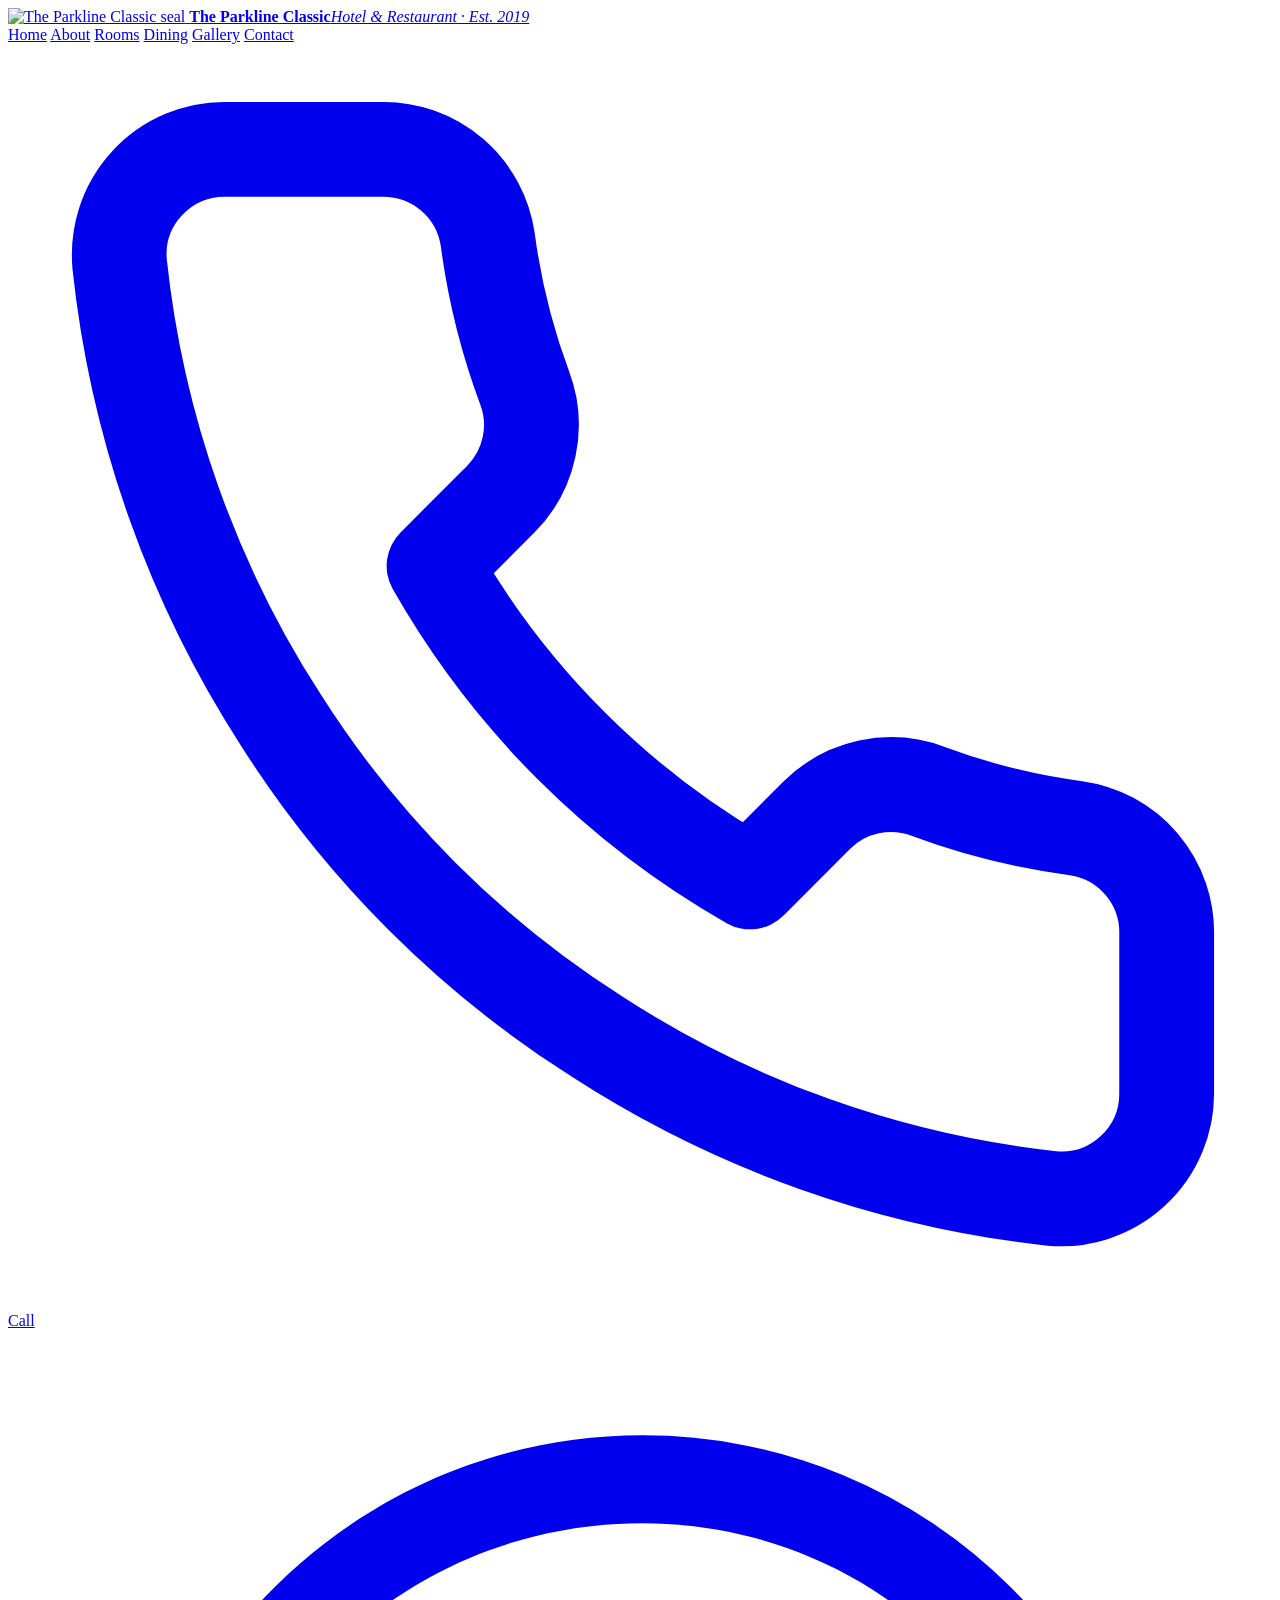
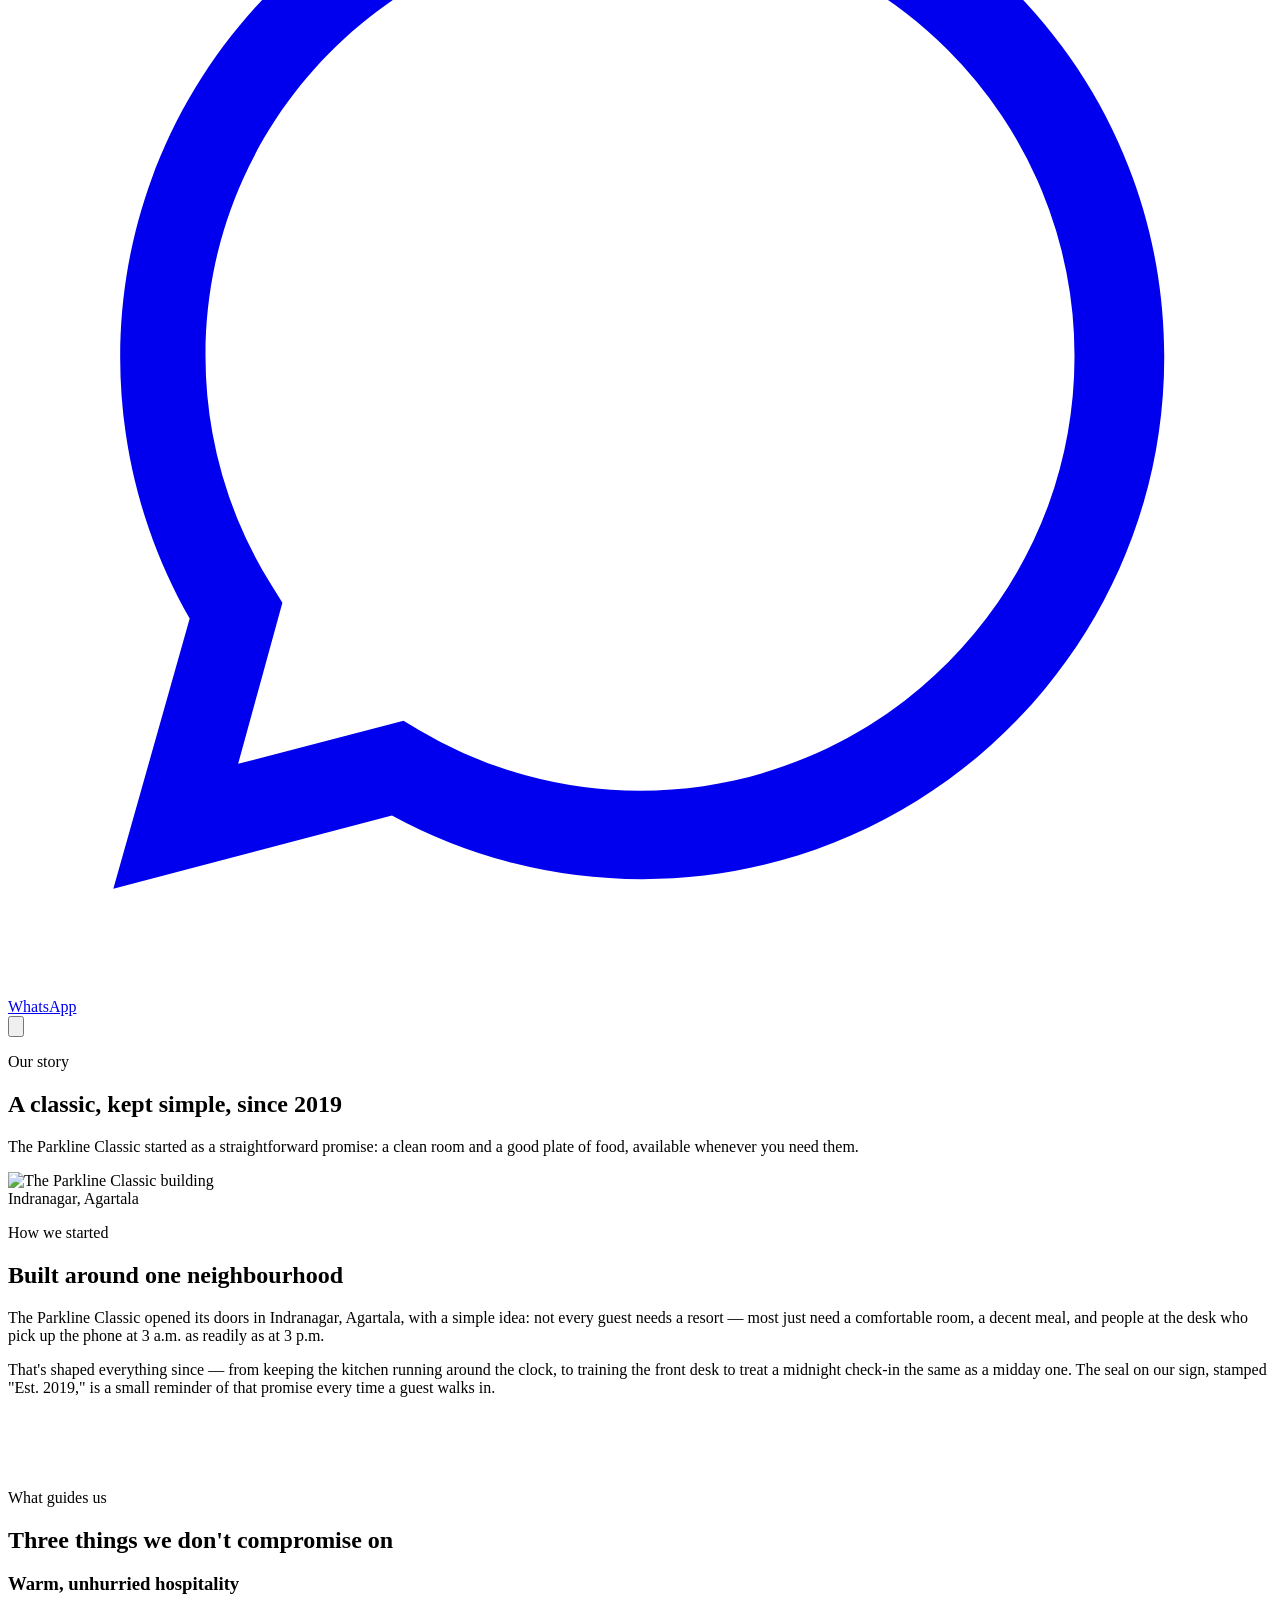
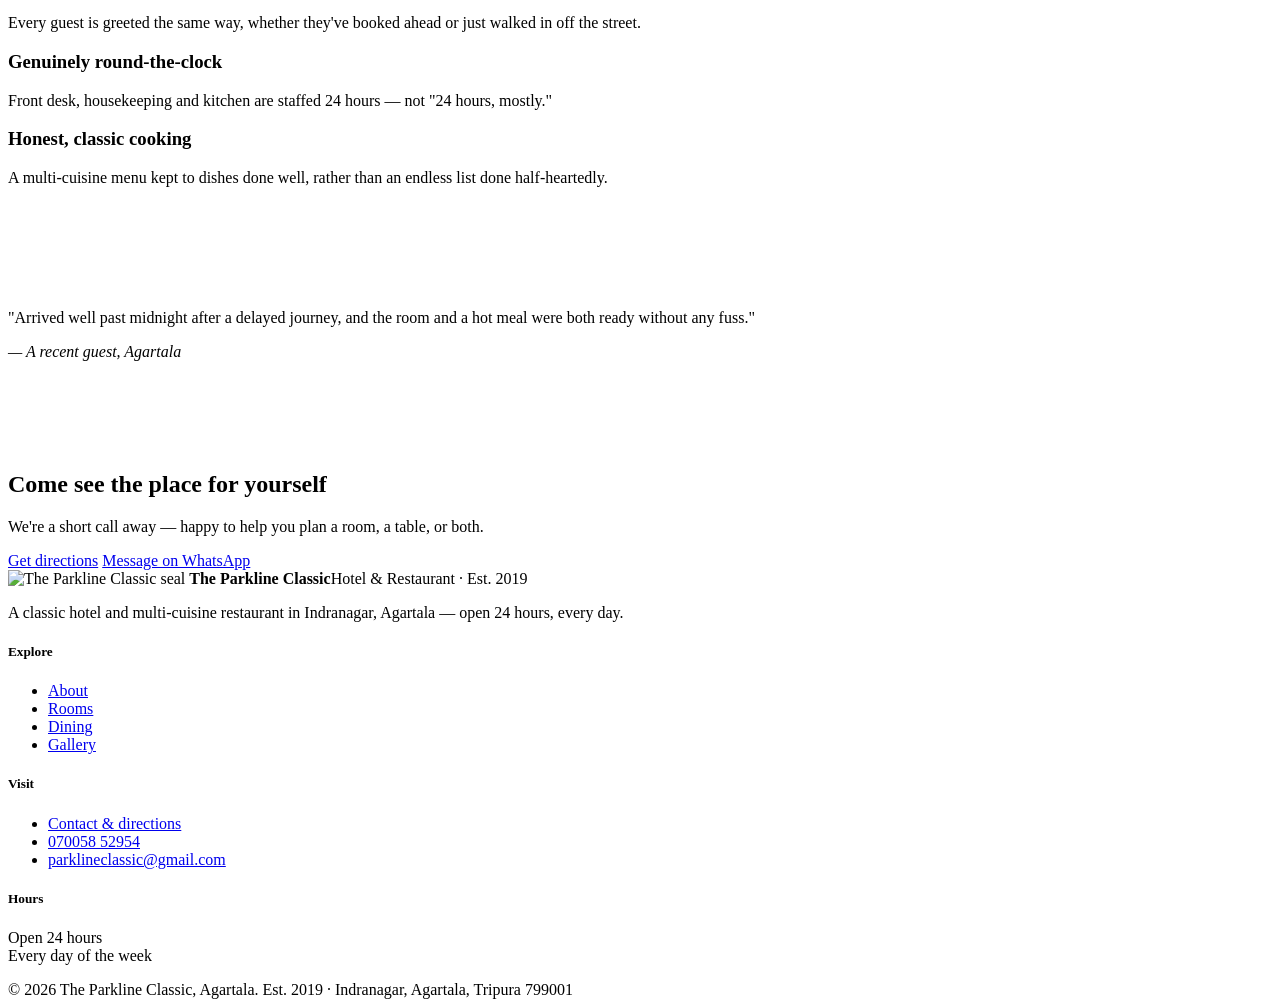
==== about.html @ aabbcf1f "Add files via upload" ====
<!DOCTYPE html>
<html lang="en">
<head>
<meta charset="UTF-8">
<meta name="viewport" content="width=device-width, initial-scale=1.0">
<title>About Us — The Parkline Classic, Agartala</title>
<meta name="description" content="The Parkline Classic has been a classic hotel and restaurant address in Indranagar, Agartala since 2019 — read our story.">
<link rel="icon" href="images/parkline-seal.png">
<link rel="stylesheet" href="styles.css">
</head>
<body>

<header class="site-header">
  <div class="header-inner">
    <a href="index.html" class="brand">
      <img src="images/parkline-seal.png" alt="The Parkline Classic seal" class="brand-mark">
      <span class="brand-word"><strong>The Parkline Classic</strong><em>Hotel &amp; Restaurant · Est. 2019</em></span>
    </a>
    <nav class="main-nav">
      <a href="index.html">Home</a>
      <a href="about.html" aria-current="page">About</a>
      <a href="rooms.html">Rooms</a>
      <a href="dining.html">Dining</a>
      <a href="gallery.html">Gallery</a>
      <a href="contact.html">Contact</a>
    </nav>
    <div class="header-actions">
      <a href="tel:+917005852954" class="btn btn-outline">
        <svg viewBox="0 0 24 24" fill="none" stroke="currentColor" stroke-width="1.8" stroke-linecap="round" stroke-linejoin="round"><path d="M22 16.92v3a2 2 0 0 1-2.18 2 19.79 19.79 0 0 1-8.63-3.07 19.5 19.5 0 0 1-6-6 19.79 19.79 0 0 1-3.07-8.67A2 2 0 0 1 4.11 2h3a2 2 0 0 1 2 1.72c.127.96.362 1.903.7 2.81a2 2 0 0 1-.45 2.11L8.09 9.91a16 16 0 0 0 6 6l1.27-1.27a2 2 0 0 1 2.11-.45c.907.338 1.85.573 2.81.7A2 2 0 0 1 22 16.92z"/></svg>
        Call
      </a>
      <a href="https://wa.me/917005852954" target="_blank" rel="noopener" class="btn btn-brass">
        <svg viewBox="0 0 24 24" fill="currentColor"><path d="M12.04 2C6.58 2 2.13 6.45 2.13 11.91c0 1.75.46 3.46 1.32 4.96L2 22l5.29-1.39a9.9 9.9 0 0 0 4.75 1.21h.004c5.46 0 9.91-4.45 9.91-9.91 0-2.65-1.03-5.14-2.9-7.01A9.87 9.87 0 0 0 12.04 2zm0 1.67c2.19 0 4.25.85 5.8 2.4a8.2 8.2 0 0 1 2.41 5.83c0 4.54-3.7 8.24-8.25 8.24a8.2 8.2 0 0 1-4.19-1.15l-.3-.18-3.14.82.84-3.06-.2-.32a8.18 8.18 0 0 1-1.26-4.38c0-4.55 3.7-8.2 8.29-8.2z"/></svg>
        WhatsApp
      </a>
    </div>
    <button class="nav-toggle" aria-label="Open menu" aria-expanded="false">
      <svg viewBox="0 0 24 24" fill="none" stroke="currentColor" stroke-width="1.8" stroke-linecap="round"><path d="M3 6h18M3 12h18M3 18h18"/></svg>
    </button>
  </div>
</header>

<section class="hero page-hero" style="background-image:url('https://images.unsplash.com/photo-1551776235-dde6d482980b?w=1800&q=80&auto=format');">
  <div class="container hero-inner">
    <p class="eyebrow">Our story</p>
    <h1>A classic, kept simple, since 2019</h1>
    <p class="lede">The Parkline Classic started as a straightforward promise: a clean room and a good plate of food, available whenever you need them.</p>
  </div>
</section>

<section class="feature" style="border-bottom:none; padding-bottom:40px;">
  <div class="container">
    <div class="feature-media">
      <img src="https://images.unsplash.com/photo-1618773928121-c32242e63f39?w=1000&q=80&auto=format" alt="The Parkline Classic building">
      <div class="frame-tag">Indranagar, Agartala</div>
    </div>
    <div class="feature-copy prose">
      <p class="eyebrow">How we started</p>
      <h2>Built around one neighbourhood</h2>
      <p>The Parkline Classic opened its doors in Indranagar, Agartala, with a simple idea: not every guest needs a resort — most just need a comfortable room, a decent meal, and people at the desk who pick up the phone at 3 a.m. as readily as at 3 p.m.</p>
      <p>That's shaped everything since — from keeping the kitchen running around the clock, to training the front desk to treat a midnight check-in the same as a midday one. The seal on our sign, stamped "Est. 2019," is a small reminder of that promise every time a guest walks in.</p>
    </div>
  </div>
</section>

<section style="padding: 20px 0 90px;">
  <div class="container">
    <div class="section-head">
      <p class="eyebrow">What guides us</p>
      <h2>Three things we don't compromise on</h2>
    </div>
    <div class="value-row">
      <div class="item">
        <h3>Warm, unhurried hospitality</h3>
        <p>Every guest is greeted the same way, whether they've booked ahead or just walked in off the street.</p>
      </div>
      <div class="item">
        <h3>Genuinely round-the-clock</h3>
        <p>Front desk, housekeeping and kitchen are staffed 24 hours — not "24 hours, mostly."</p>
      </div>
      <div class="item">
        <h3>Honest, classic cooking</h3>
        <p>A multi-cuisine menu kept to dishes done well, rather than an endless list done half-heartedly.</p>
      </div>
    </div>
  </div>
</section>

<section style="padding: 0 0 90px;">
  <div class="container">
    <div class="quote-block">
      <p>"Arrived well past midnight after a delayed journey, and the room and a hot meal were both ready without any fuss."</p>
      <cite>— A recent guest, Agartala</cite>
    </div>
  </div>
</section>

<section class="cta-band">
  <div class="container">
    <div>
      <h2>Come see the place for yourself</h2>
      <p>We're a short call away — happy to help you plan a room, a table, or both.</p>
    </div>
    <div class="cta-actions">
      <a href="contact.html" class="btn btn-brass">Get directions</a>
      <a href="https://wa.me/917005852954" target="_blank" rel="noopener" class="btn btn-ghost-light">Message on WhatsApp</a>
    </div>
  </div>
</section>

<footer class="site-footer">
  <div class="container footer-grid">
    <div>
      <div class="footer-brand">
        <img src="images/parkline-seal.png" alt="The Parkline Classic seal">
        <span><strong>The Parkline Classic</strong><span>Hotel &amp; Restaurant · Est. 2019</span></span>
      </div>
      <p>A classic hotel and multi-cuisine restaurant in Indranagar, Agartala — open 24 hours, every day.</p>
    </div>
    <div>
      <h5>Explore</h5>
      <ul class="footer-links">
        <li><a href="about.html">About</a></li>
        <li><a href="rooms.html">Rooms</a></li>
        <li><a href="dining.html">Dining</a></li>
        <li><a href="gallery.html">Gallery</a></li>
      </ul>
    </div>
    <div>
      <h5>Visit</h5>
      <ul class="footer-links">
        <li><a href="contact.html">Contact &amp; directions</a></li>
        <li><a href="tel:+917005852954">070058 52954</a></li>
        <li><a href="mailto:parklineclassic@gmail.com">parklineclassic@gmail.com</a></li>
      </ul>
    </div>
    <div>
      <h5>Hours</h5>
      <p>Open 24 hours<br>Every day of the week</p>
    </div>
  </div>
  <div class="footer-bottom">
    <span>&copy; <span class="js-year">2026</span> The Parkline Classic, Agartala.</span>
    <span>Est. 2019 · Indranagar, Agartala, Tripura 799001</span>
  </div>
</footer>

<script src="main.js"></script>
</body>
</html>
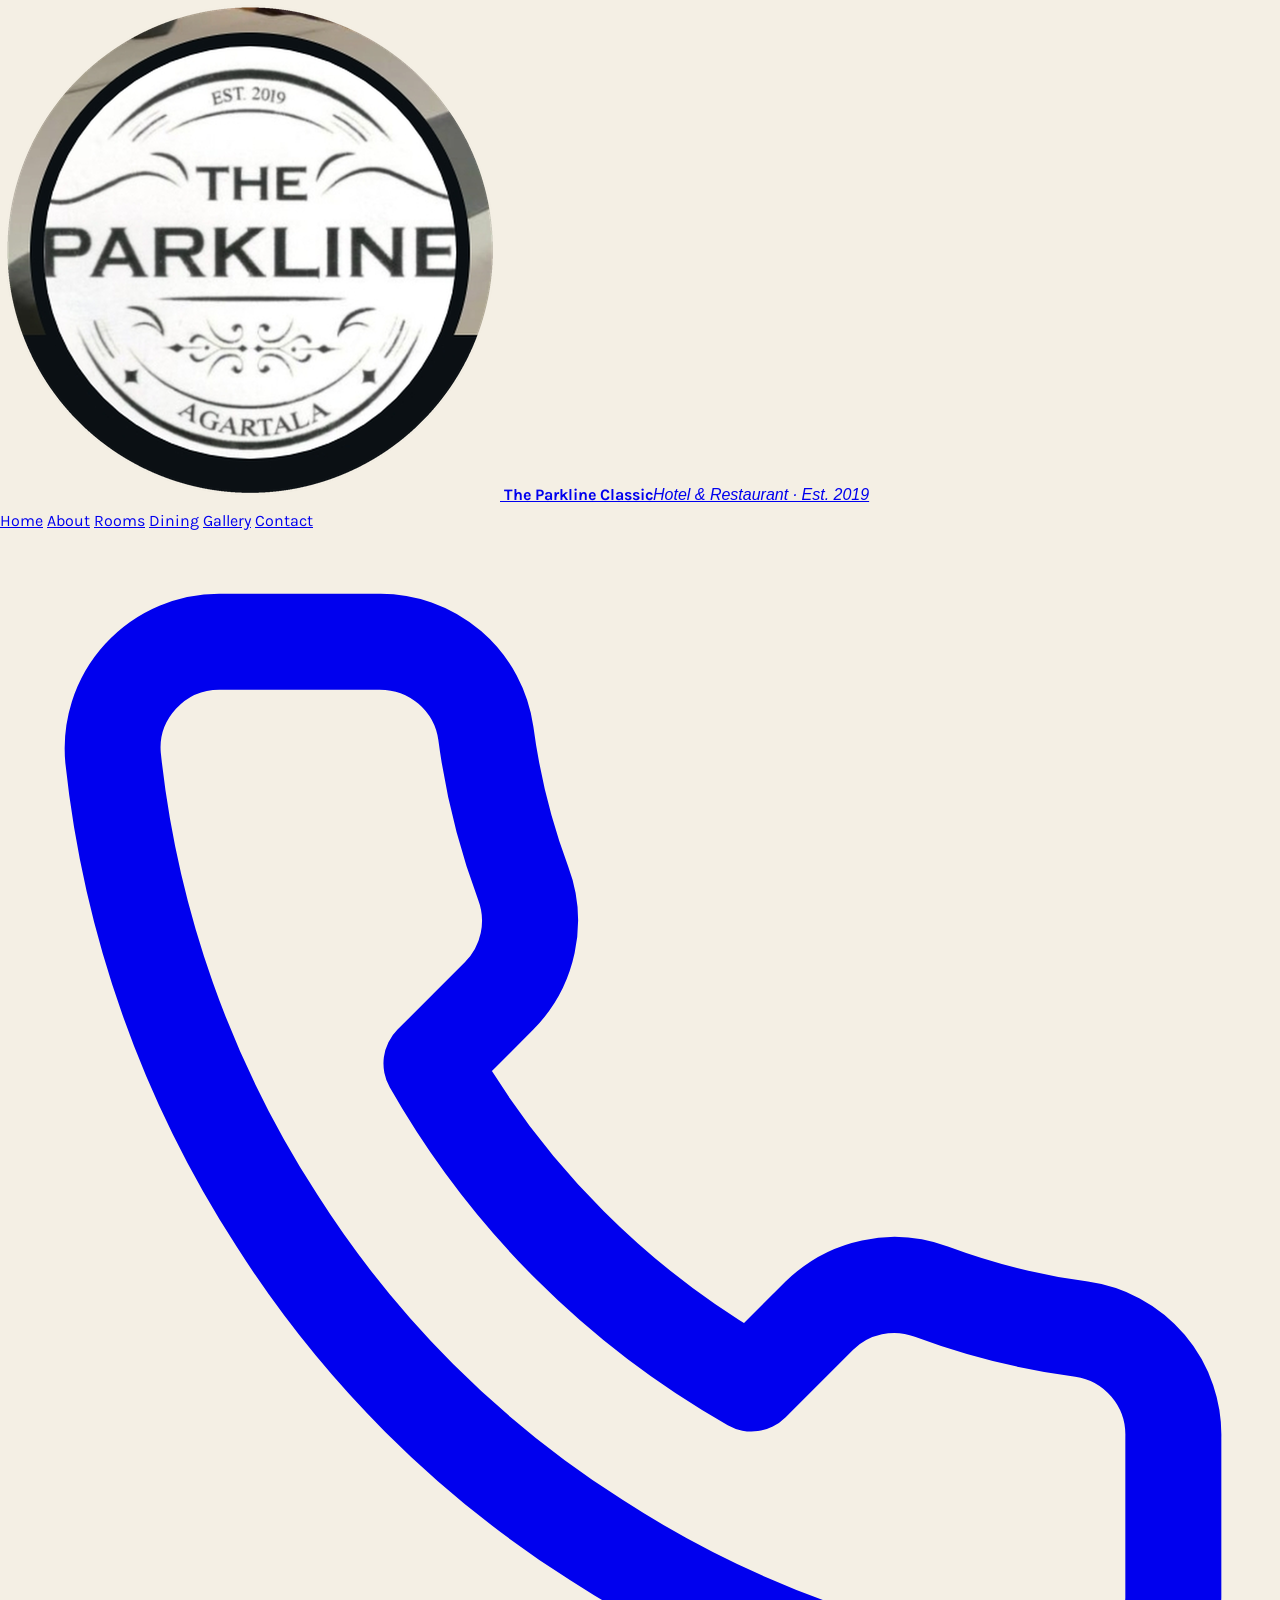
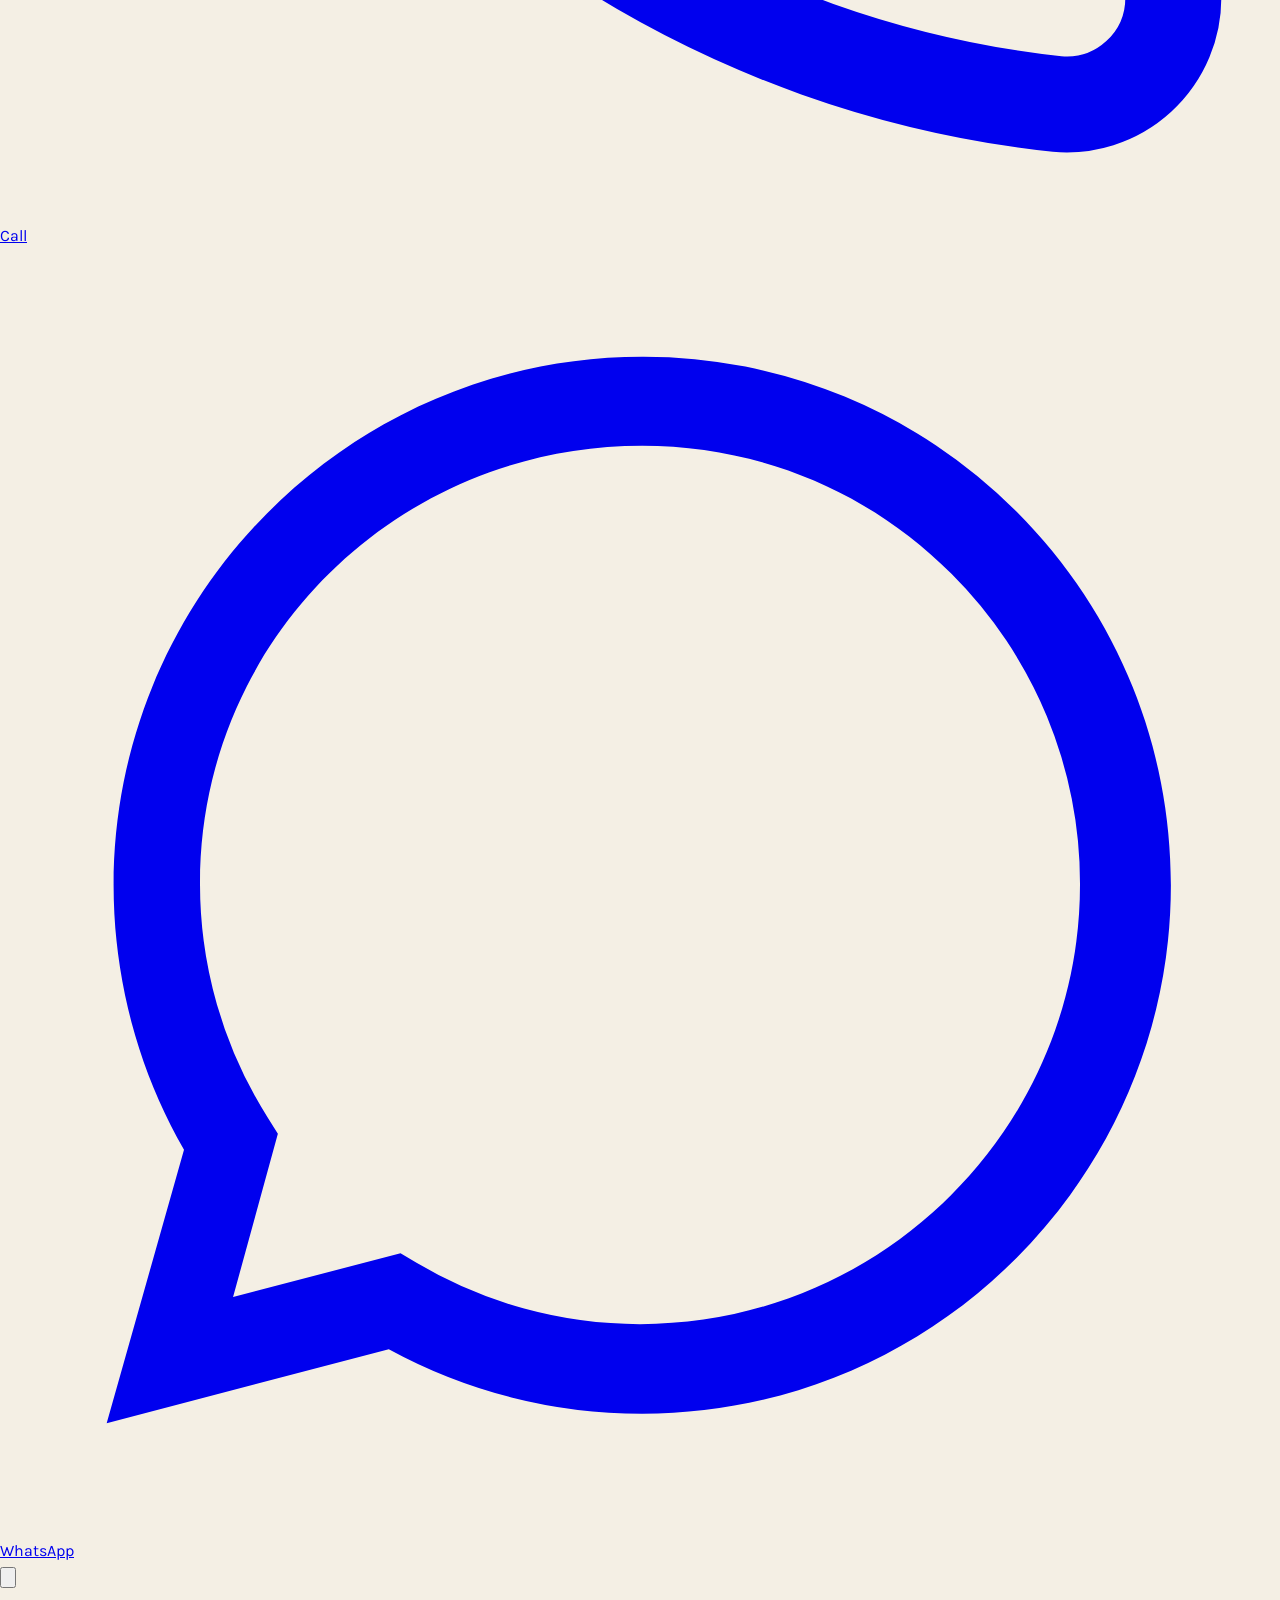
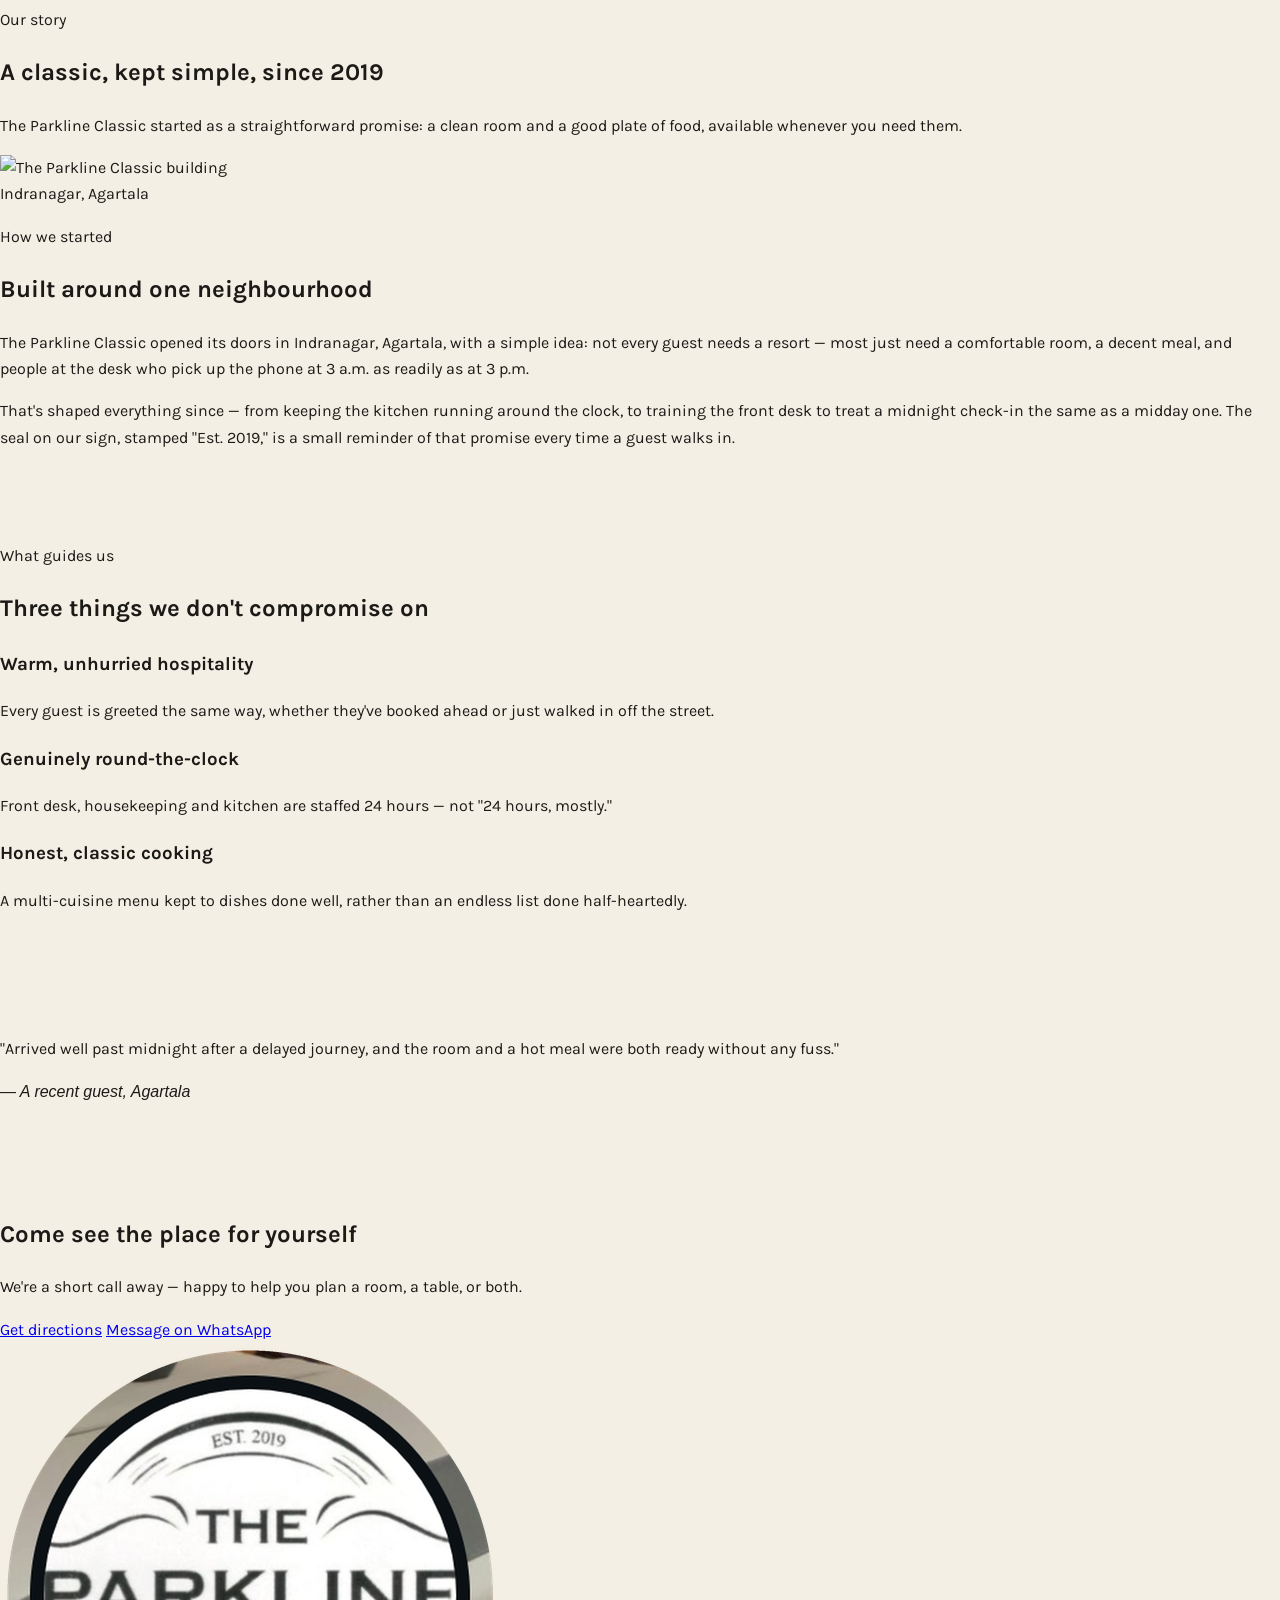
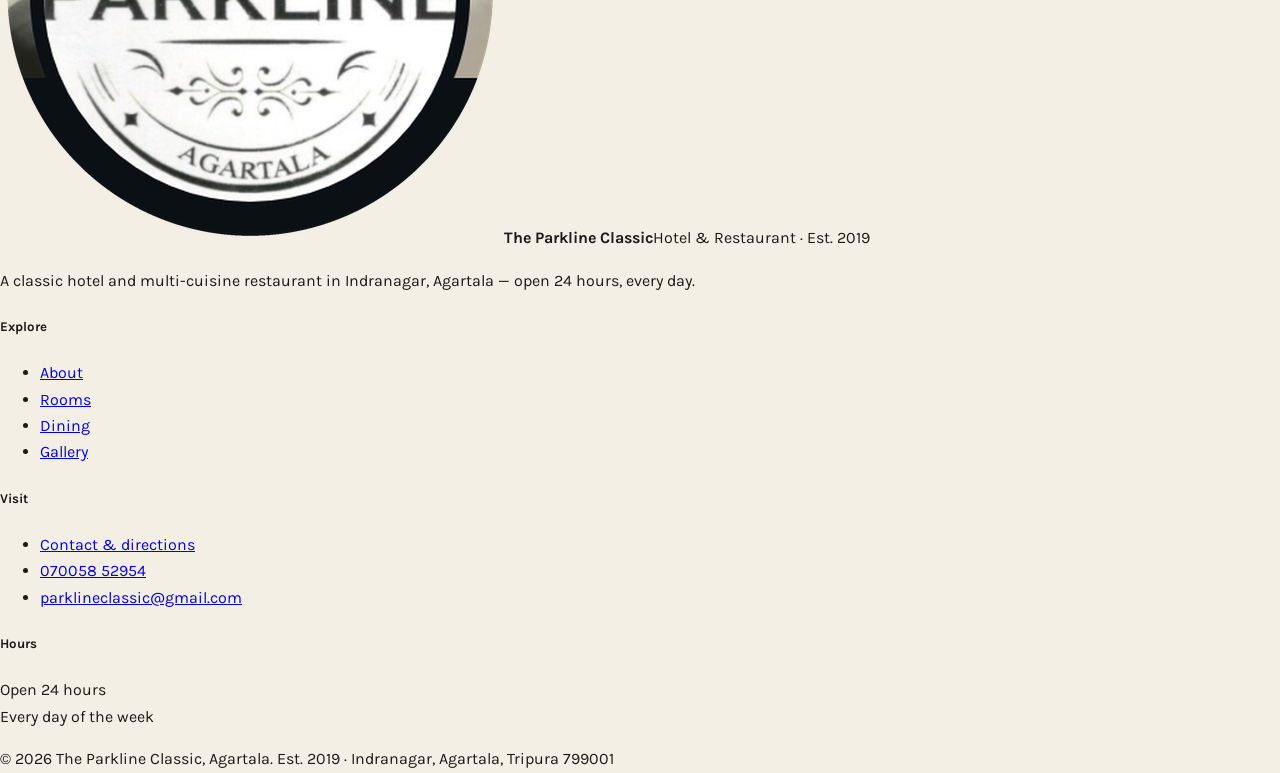
==== commit 458328b2: "Add files via upload" ====
--- a/about.html
+++ b/about.html
@@ -5,7 +5,7 @@
 <meta name="viewport" content="width=device-width, initial-scale=1.0">
 <title>About Us — The Parkline Classic, Agartala</title>
 <meta name="description" content="The Parkline Classic has been a classic hotel and restaurant address in Indranagar, Agartala since 2019 — read our story.">
-<link rel="icon" href="images/parkline-seal.png">
+<link rel="icon" href="parkline-seal.png">
 <link rel="stylesheet" href="styles.css">
 </head>
 <body>
@@ -13,7 +13,7 @@
 <header class="site-header">
   <div class="header-inner">
     <a href="index.html" class="brand">
-      <img src="images/parkline-seal.png" alt="The Parkline Classic seal" class="brand-mark">
+      <img src="parkline-seal.png" alt="The Parkline Classic seal" class="brand-mark">
       <span class="brand-word"><strong>The Parkline Classic</strong><em>Hotel &amp; Restaurant · Est. 2019</em></span>
     </a>
     <nav class="main-nav">
@@ -112,7 +112,7 @@
   <div class="container footer-grid">
     <div>
       <div class="footer-brand">
-        <img src="images/parkline-seal.png" alt="The Parkline Classic seal">
+        <img src="parkline-seal.png" alt="The Parkline Classic seal">
         <span><strong>The Parkline Classic</strong><span>Hotel &amp; Restaurant · Est. 2019</span></span>
       </div>
       <p>A classic hotel and multi-cuisine restaurant in Indranagar, Agartala — open 24 hours, every day.</p>
--- a/styles.css
+++ b/styles.css
@@ -0,0 +1,36 @@
+/* ==========================================================================
+   The Parkline Classic — shared stylesheet
+   Palette:  ink #1c1a17 · parchment #f4efe4 · panel #fbf8f2
+             brass #a97d3f · pine #3c4a3c · rust #8a4b3b
+   Type:     Fraunces (display/serif) · Karla (body/sans)
+   ========================================================================== */
+
+@import url('https://fonts.googleapis.com/css2?family=Fraunces:ital,opsz,wght@0,9..144,340;0,9..144,440;0,9..144,560;1,9..144,440&family=Karla:wght@400;500;600;700&display=swap');
+
+:root{
+  --ink: #1c1a17;
+  --ink-soft: #34302a;
+  --parchment: #f4efe4;
+  --panel: #fbf8f2;
+  --line: rgba(28,26,23,0.14);
+  --line-soft: rgba(28,26,23,0.08);
+  --brass: #a97d3f;
+  --brass-dark: #8a6530;
+  --pine: #3c4a3c;
+  --rust: #8a4b3b;
+  --cream-text: #f4efe4;
+  --muted: #6b6153;
+  --shadow: 0 18px 40px rgba(28,20,10,0.14);
+  --max: 1180px;
+}
+
+*,*::before,*::after{ box-sizing: border-box; }
+html{ scroll-behavior: smooth; }
+body{
+  margin:0;
+  font-family: 'Karla', sans-serif;
+  color: var(--ink);
+  background: var(--parchment);
+  line-height: 1.65;
+  -webkit-font-smoothing: antialiased;
+}
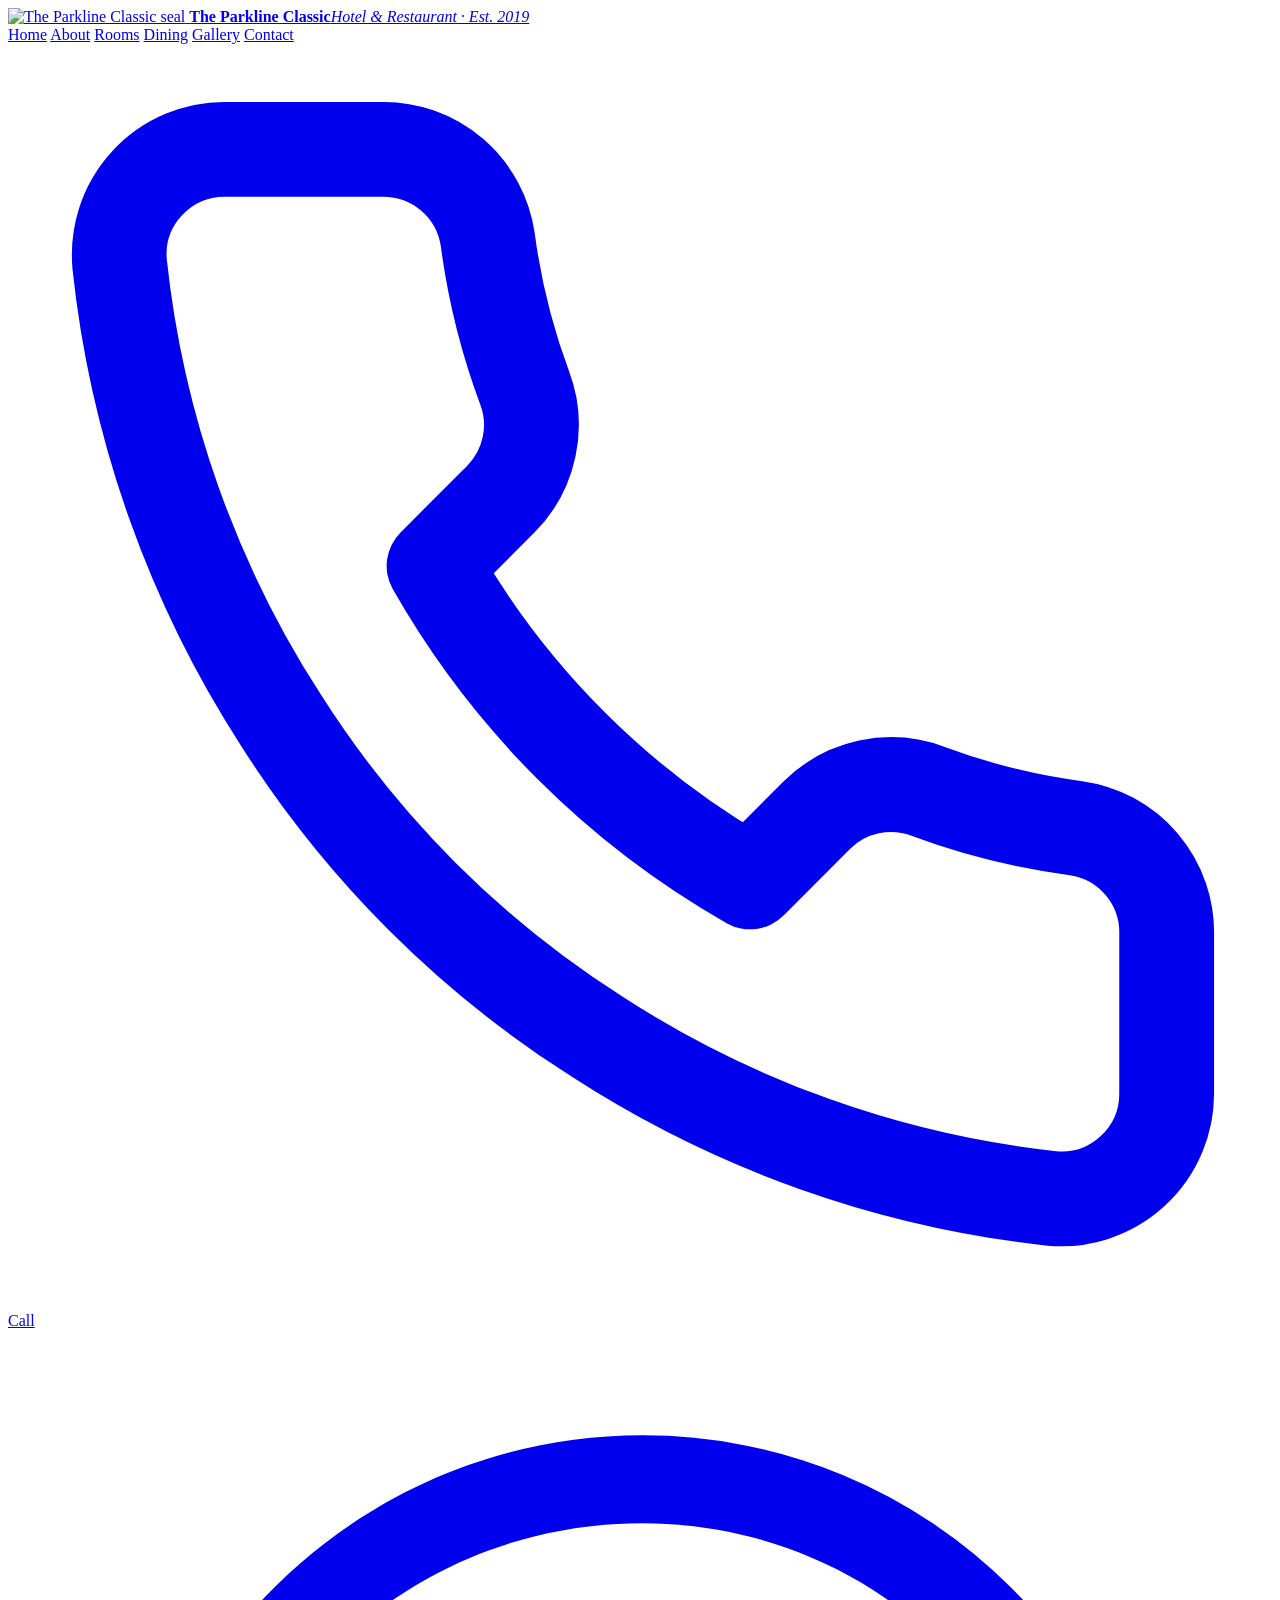
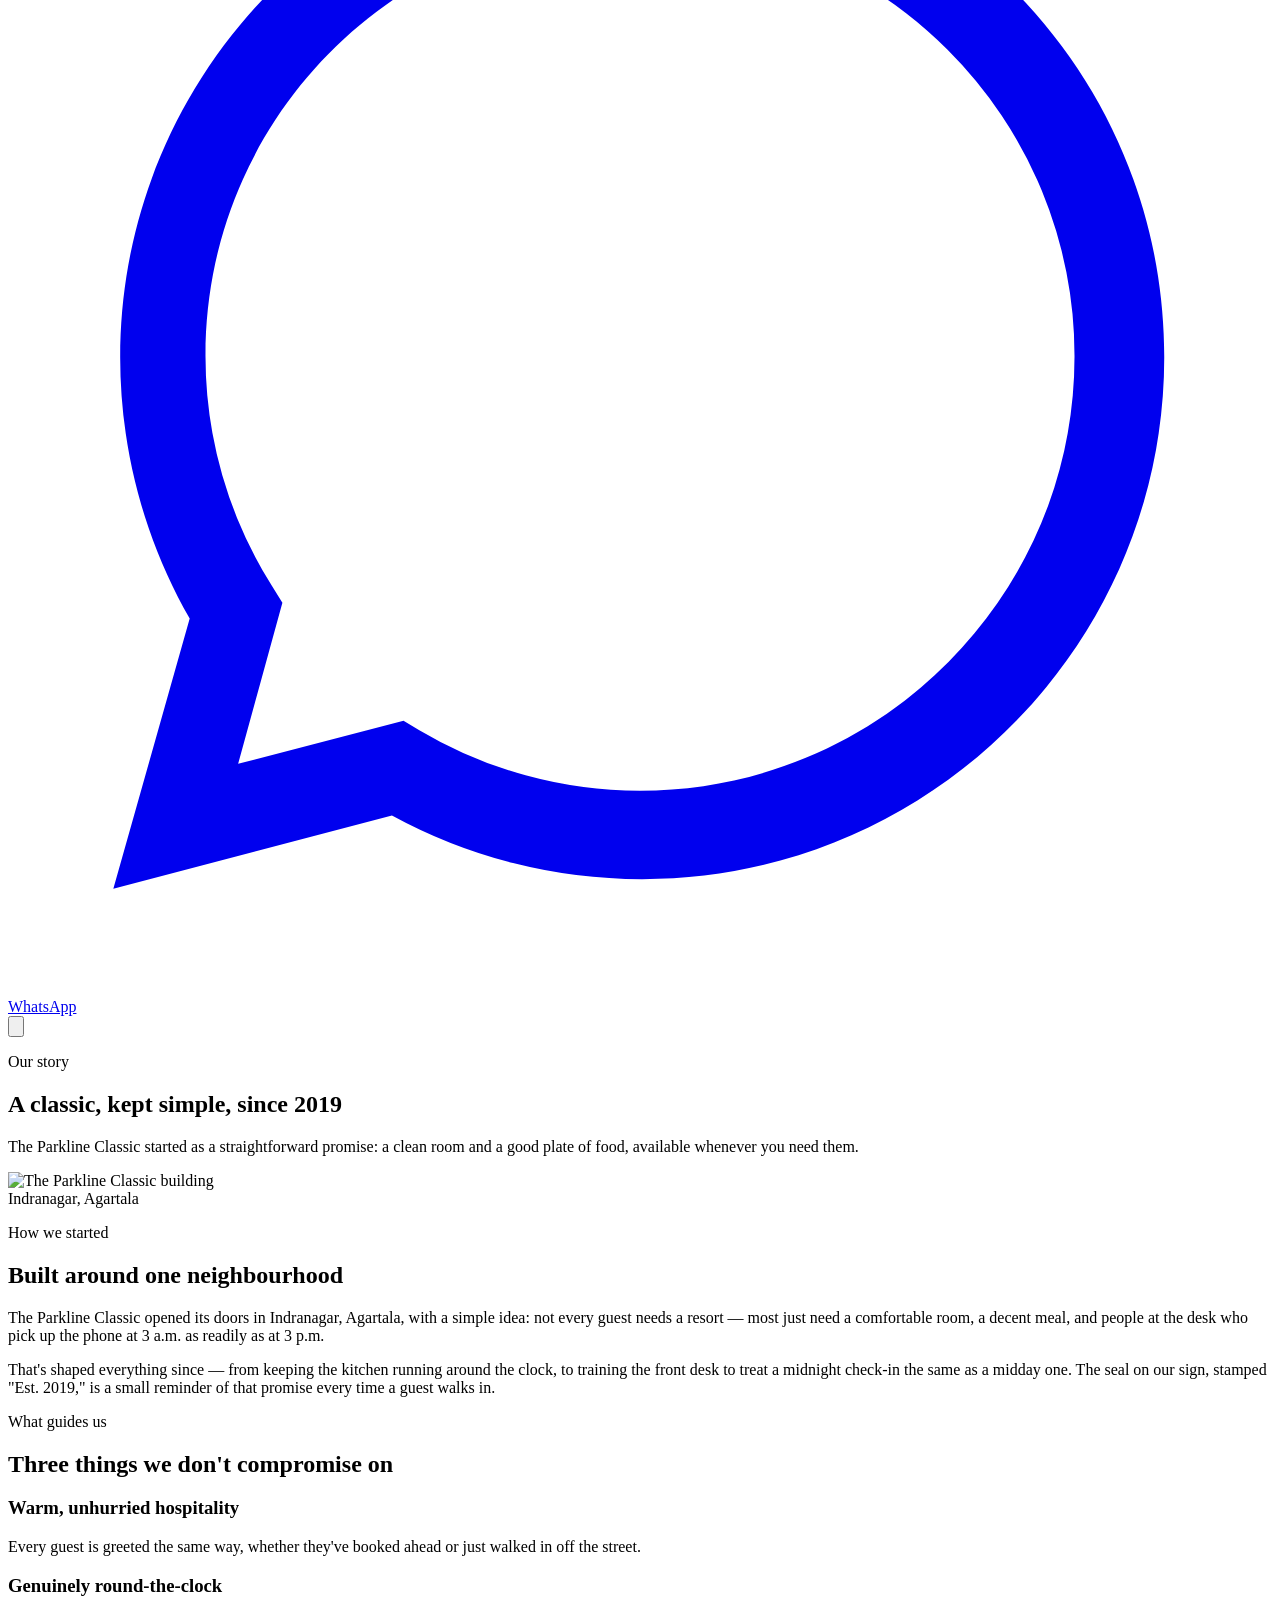
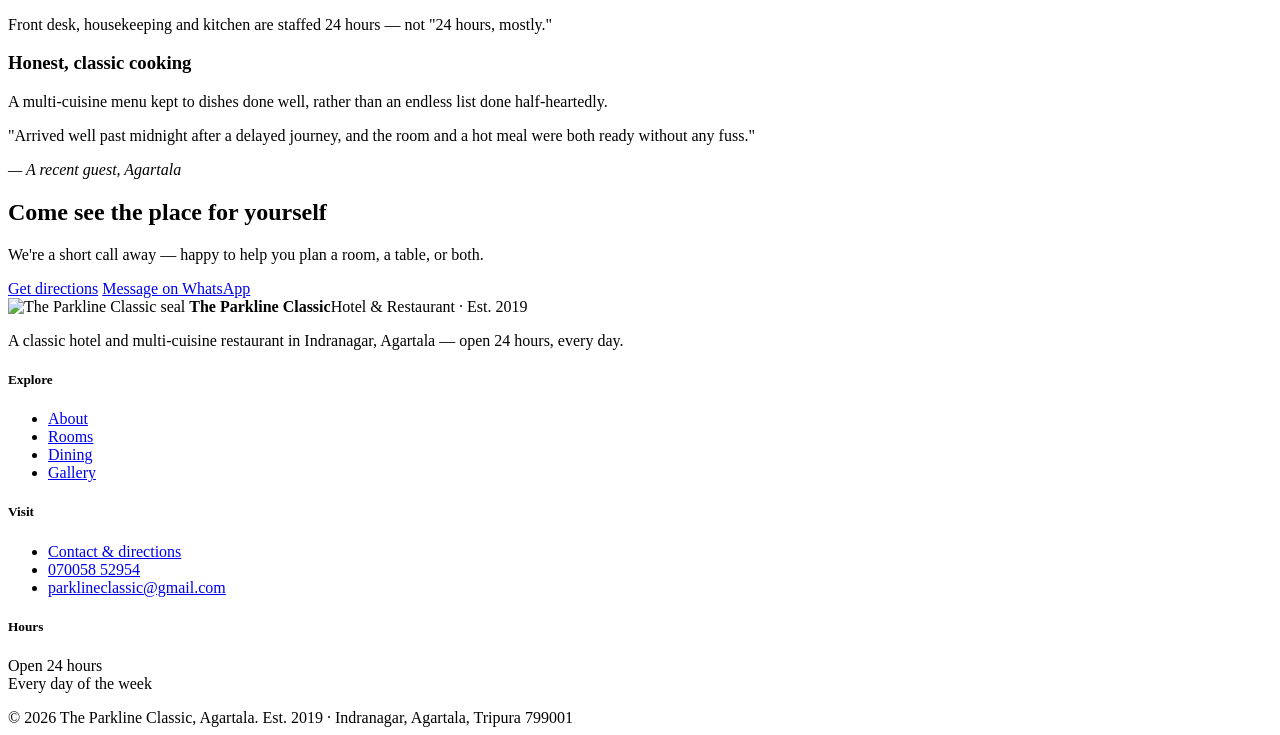
==== commit 3ac73114: "Add files via upload" ====
--- a/about.html
+++ b/about.html
@@ -5,6 +5,17 @@
 <meta name="viewport" content="width=device-width, initial-scale=1.0">
 <title>About Us — The Parkline Classic, Agartala</title>
 <meta name="description" content="The Parkline Classic has been a classic hotel and restaurant address in Indranagar, Agartala since 2019 — read our story.">
+<link rel="canonical" href="https://www.theparklineclassic.in/about.html">
+<meta name="robots" content="index, follow">
+<meta name="theme-color" content="#a97d3f">
+<meta property="og:type" content="website">
+<meta property="og:site_name" content="The Parkline Classic">
+<meta property="og:title" content="About Us — The Parkline Classic, Agartala">
+<meta property="og:description" content="The Parkline Classic has been a classic hotel and restaurant address in Indranagar, Agartala since 2019 — read our story.">
+<meta property="og:image" content="https://www.theparklineclassic.in/parkline-seal.png">
+<meta property="og:url" content="https://www.theparklineclassic.in/about.html">
+<meta name="twitter:card" content="summary">
+<link rel="apple-touch-icon" href="parkline-seal.png">
 <link rel="icon" href="parkline-seal.png">
 <link rel="stylesheet" href="styles.css">
 </head>
@@ -40,7 +51,7 @@
   </div>
 </header>
 
-<section class="hero page-hero" style="background-image:url('https://images.unsplash.com/photo-1551776235-dde6d482980b?w=1800&q=80&auto=format');">
+<section class="hero page-hero" style="background-image:url('https://images.unsplash.com/photo-1551776235-dde6d482980b?w=1800&q=80&auto=format')">
   <div class="container hero-inner">
     <p class="eyebrow">Our story</p>
     <h1>A classic, kept simple, since 2019</h1>
@@ -48,7 +59,7 @@
   </div>
 </section>
 
-<section class="feature" style="border-bottom:none; padding-bottom:40px;">
+<section class="feature feature-flush-tight">
   <div class="container">
     <div class="feature-media">
       <img src="https://images.unsplash.com/photo-1618773928121-c32242e63f39?w=1000&q=80&auto=format" alt="The Parkline Classic building">
@@ -63,7 +74,7 @@
   </div>
 </section>
 
-<section style="padding: 20px 0 90px;">
+<section class="section-story">
   <div class="container">
     <div class="section-head">
       <p class="eyebrow">What guides us</p>
@@ -86,7 +97,7 @@
   </div>
 </section>
 
-<section style="padding: 0 0 90px;">
+<section class="section-close">
   <div class="container">
     <div class="quote-block">
       <p>"Arrived well past midnight after a delayed journey, and the room and a hot meal were both ready without any fuss."</p>
